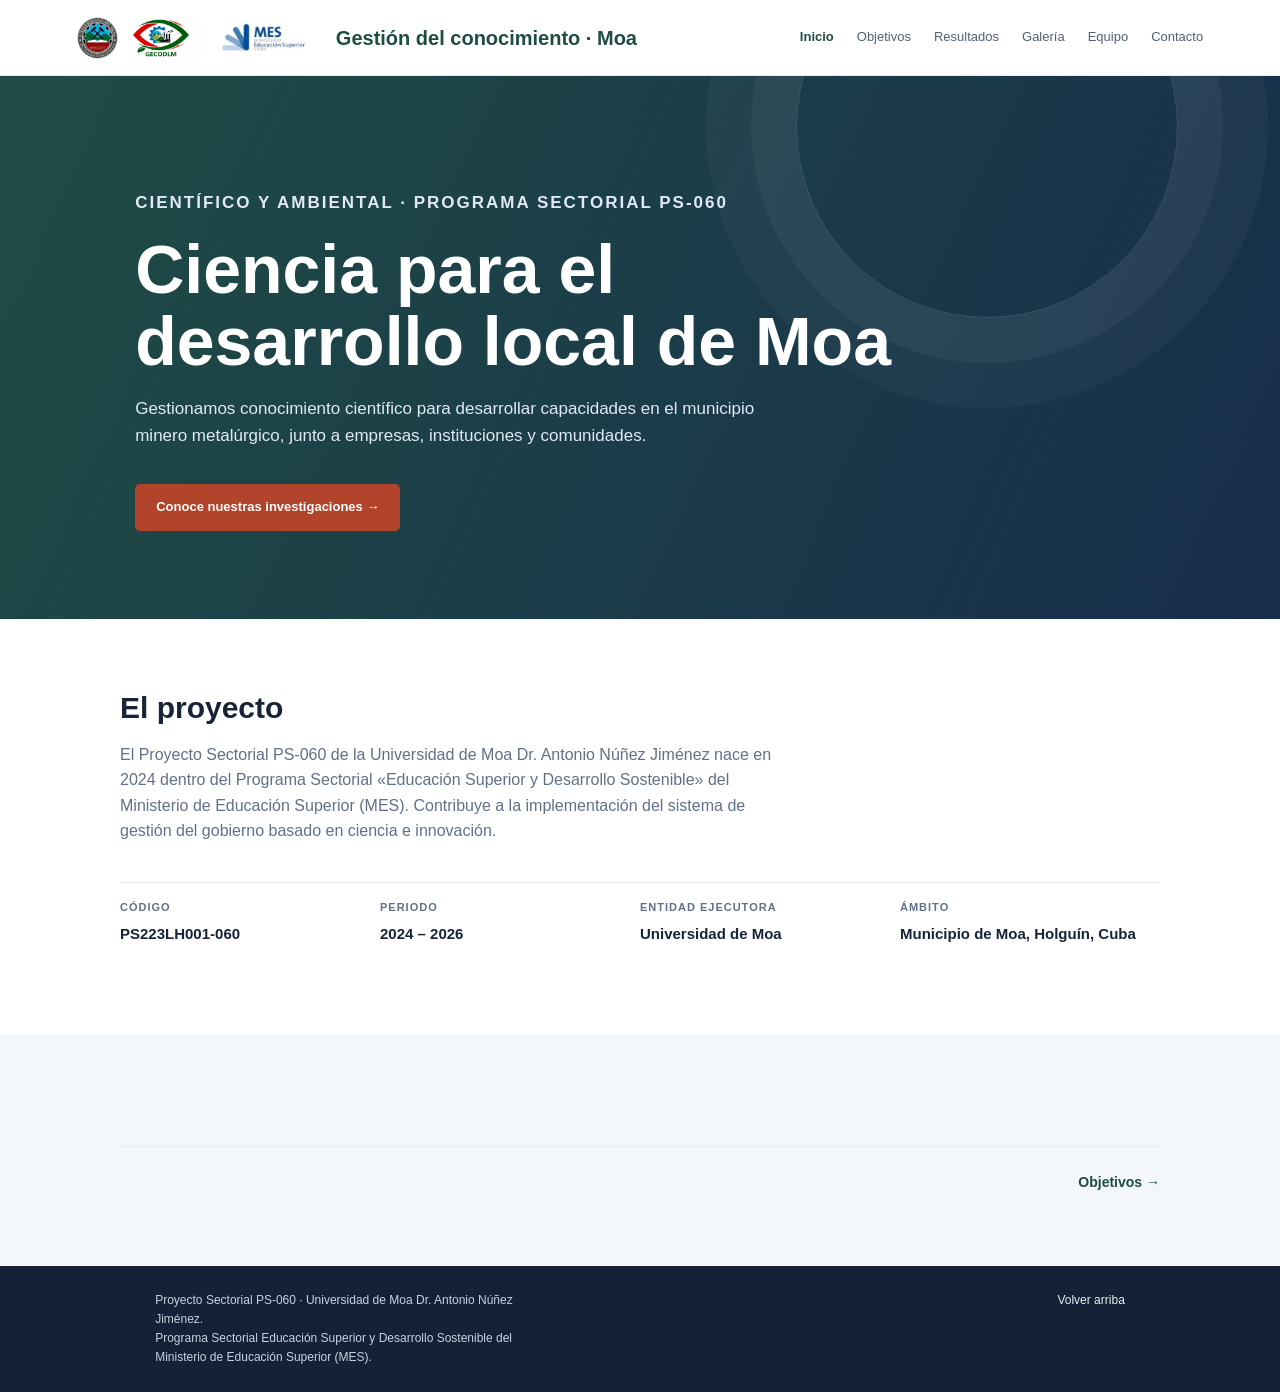
==== index.html @ 1b4654d0 "Add files via upload" ====
<!doctype html>
<html lang="es">
<head>
<meta charset="utf-8">
<meta name="viewport" content="width=device-width, initial-scale=1, viewport-fit=cover">
<meta name="claude:viewport-fit-sides" content="cover">
<title>Ciencia para el desarrollo local de Moa</title>
<link rel="stylesheet" href="css/style.css">
</head>
<body>
<header class="nav"><a class="logo" href="index.html"><img src="img/logos/umoa.png" alt="Logo de la Universidad de Moa"><img src="img/logos/gecodlm.png" alt="Logo del proyecto PS-060 GECODLM"><img src="img/logos/mes.png" alt="Logo del Ministerio de Educación Superior de Cuba"><span>Gestión del conocimiento · Moa</span></a><nav class="links" aria-label="Secciones"><a href="index.html" aria-current="page">Inicio</a><a href="objetivos.html">Objetivos</a><a href="resultados.html">Resultados</a><a href="galeria.html">Galería</a><a href="equipo.html">Equipo</a><a href="contacto.html">Contacto</a></nav></header>
<main>
<section class="hero" style="padding-block:96px 88px">
    <div class="wrap">
      <p class="eyebrow">Científico y ambiental · Programa Sectorial PS-060</p>
      <h1>Ciencia para el desarrollo local de Moa</h1>
      <p>Gestionamos conocimiento científico para desarrollar capacidades en el municipio minero metalúrgico, junto a empresas, instituciones y comunidades.</p>
      <a class="cta" href="objetivos.html">Conoce nuestras investigaciones →</a>
    </div>
  </section>
<section id="proyecto">
    <div class="wrap">
      <div class="intro">
        <h2 class="block-title">El proyecto</h2>
        <p>El Proyecto Sectorial PS-060 de la Universidad de Moa Dr. Antonio Núñez Jiménez nace en 2024 dentro del Programa Sectorial «Educación Superior y Desarrollo Sostenible» del Ministerio de Educación Superior (MES). Contribuye a la implementación del sistema de gestión del gobierno basado en ciencia e innovación.</p>
      </div>
      <ul class="facts">
        <li><span>Código</span><strong>PS223LH001-060</strong></li>
        <li><span>Periodo</span><strong>2024 – 2026</strong></li>
        <li><span>Entidad ejecutora</span><strong>Universidad de Moa</strong></li>
        <li><span>Ámbito</span><strong>Municipio de Moa, Holguín, Cuba</strong></li>
      </ul>
    </div>
  </section>
<section class="alt"><div class="wrap"><nav class="pager" aria-label="Paginación"><span></span><a href="objetivos.html">Objetivos →</a></nav></div></section>
</main>
<footer class="footer"><div class="wrap">
  <div class="wrap">
    <div>
      <p>Proyecto Sectorial PS-060 · Universidad de Moa Dr. Antonio Núñez Jiménez.</p>
      <p>Programa Sectorial Educación Superior y Desarrollo Sostenible del Ministerio de Educación Superior (MES).</p>
    </div>
    <p><a href="#inicio">Volver arriba</a></p>
  </div>
</div></footer>
</body>
</html>
---- css/style.css ----
:root{--primary:#1f4d45;--accent:#b1442a;--ink:#172337;--muted:#627087;--pale:#f3f6fa}*{box-sizing:border-box}html{scroll-behavior:smooth}body{margin:0;font-family:Inter,Arial,sans-serif;color:var(--ink);line-height:1.6}a{color:inherit;text-decoration:none}.nav{height:76px;display:flex;align-items:center;justify-content:space-between;padding:0 max(6vw,24px);background:white;border-bottom:1px solid #e9edf2}.logo{font-weight:850;font-size:20px;color:var(--primary)}.links{display:flex;gap:23px;font-size:13px;color:#526075}.links a:hover{color:var(--accent)}.hero{padding:105px max(9vw,25px) 100px;background:linear-gradient(115deg,var(--primary),#172d4c);color:white;position:relative;overflow:hidden}.hero:after{content:"";position:absolute;width:380px;height:380px;border:1px solid #ffffff25;border-radius:50%;right:8%;top:-140px;box-shadow:0 0 0 45px #ffffff0a,0 0 0 90px #ffffff08}.eyebrow{text-transform:uppercase;letter-spacing:2px;font-size:11px;color:#c5d8ff;font-weight:800}.hero h1{font-size:clamp(38px,6vw,68px);line-height:1.05;max-width:760px;margin:18px 0}.hero p{font-size:17px;max-width:620px;color:#e1e9f6}.cta{display:inline-block;background:var(--accent);color:white;padding:13px 21px;border-radius:5px;margin-top:18px;font-weight:750;font-size:13px}.content{padding:75px max(9vw,25px)}.intro{max-width:680px;margin-bottom:38px}.intro h2{font-size:30px;margin:0 0 8px}.intro p,.feature p{color:var(--muted)}.grid{display:grid;grid-template-columns:repeat(3,1fr);gap:20px}.feature{padding:28px;border:1px solid #e7ebf0;border-radius:9px;background:white;min-height:235px}.number{color:var(--accent);font-size:12px;font-weight:850}.feature h2{font-size:20px;margin:15px 0 8px}.feature p{font-size:14px}.text-link{font-size:12px;color:var(--primary);font-weight:800}.contact{background:var(--pale);padding:50px max(9vw,25px);display:flex;justify-content:space-between;align-items:center;gap:20px}.contact h2{margin:0}.contact p{color:var(--muted);margin:5px 0}.footer{background:#142238;color:#c7d1df;padding:25px max(9vw,25px);font-size:12px;display:flex;justify-content:space-between;gap:15px}@media(max-width:760px){.nav{height:auto;min-height:70px;align-items:flex-start;gap:15px;flex-direction:column;padding-top:17px;padding-bottom:15px}.links{flex-wrap:wrap;gap:10px 16px}.hero{padding-top:75px;padding-bottom:75px}.grid{grid-template-columns:1fr}.content{padding-top:55px;padding-bottom:55px}.contact,.footer{align-items:flex-start;flex-direction:column}}
/* Componentes añadidos para las páginas del proyecto (no incluidos en el generador) */
.wrap{max-width:1080px;margin-inline:auto;padding-left:max(20px,env(safe-area-inset-left,0px));padding-right:max(20px,env(safe-area-inset-right,0px))}
section{padding-block:72px}
.alt{background:var(--pale)}
.block-title{font-size:30px;line-height:1.15;margin:0 0 8px}
.intro .muted,.muted{color:var(--muted);margin:0}
.nav .logo{display:flex;align-items:center;gap:10px}
.logo img{height:42px;width:auto}
.links a[aria-current="page"]{color:var(--primary);font-weight:800}
.hero{padding-block:96px 88px}
.facts{display:grid;grid-template-columns:repeat(auto-fit,minmax(190px,1fr));margin:34px 0 0;padding:0;list-style:none;border-top:1px solid #e7ebf0}
.facts li{padding:16px 16px 16px 0;min-width:0}
.facts span{display:block;font-size:11px;text-transform:uppercase;letter-spacing:1px;color:var(--muted);font-weight:700;margin-bottom:4px}
.facts strong{font-size:15px;overflow-wrap:anywhere}
.feature ul{margin:0 0 16px;padding-left:1.1em;font-size:14px;color:var(--muted)}
.feature{display:flex;flex-direction:column}
.text-link{margin-top:auto}
.stats{display:grid;grid-template-columns:repeat(auto-fit,minmax(160px,1fr));margin:0;padding:0;list-style:none}
.stats li{padding:22px 16px 22px 0;border-top:2px solid var(--primary);min-width:0}
.stats strong{display:block;font-size:34px;line-height:1;color:var(--primary);font-variant-numeric:tabular-nums}
.stats span{display:block;margin-top:8px;font-size:14px;color:var(--muted)}
.two{display:grid;grid-template-columns:minmax(0,1fr);gap:36px}
@media(min-width:820px){.two{grid-template-columns:minmax(0,1fr) minmax(0,1fr);gap:56px}}
.plain{list-style:none;margin:0;padding:0}
.plain li{padding:12px 0;border-bottom:1px solid #e7ebf0;font-size:15px}
.plain li:first-child{border-top:1px solid #e7ebf0}
.results{display:grid;grid-template-columns:repeat(auto-fit,minmax(240px,1fr));gap:16px}
.card{background:white;border:1px solid #e7ebf0;border-radius:9px;padding:20px;min-width:0}
.card .num{font-weight:800;color:var(--accent);font-size:12px}
.card h3{font-size:17px;margin:8px 0 6px;line-height:1.3}
.card p{margin:0;font-size:14px;color:var(--muted)}
.tag{display:inline-block;margin-top:12px;font-size:12px;font-weight:700;padding:3px 10px;border-radius:999px;background:var(--pale);color:var(--primary)}
.tag.warm{background:#f6e3dc;color:var(--accent)}
.gallery{display:grid;grid-template-columns:repeat(2,minmax(0,1fr));gap:12px;margin:0;padding:0;list-style:none}
@media(min-width:760px){.gallery{grid-template-columns:repeat(3,minmax(0,1fr))}}
.gallery figure{margin:0;min-width:0}
.gallery .shot{aspect-ratio:4/3;overflow:hidden;border-radius:8px;border:1px solid #e7ebf0;background:white}
.gallery img{width:100%;height:100%;object-fit:cover}
.gallery figcaption{font-size:13px;color:var(--muted);margin-top:6px;line-height:1.4}
.team{display:grid;grid-template-columns:repeat(auto-fit,minmax(230px,1fr));gap:14px;margin:0;padding:0;list-style:none}
.team li{background:white;border:1px solid #e7ebf0;border-radius:9px;padding:18px;min-width:0}
.team strong{display:block;font-size:15px}
.team span{font-size:13px;color:var(--muted)}
.contact .mail{font-weight:700;color:var(--ink);overflow-wrap:anywhere;user-select:all}
.contact .wrap{display:flex;justify-content:space-between;align-items:center;gap:24px;flex-wrap:wrap}
.contact{padding-block:56px}
.footer .wrap{display:flex;justify-content:space-between;gap:16px;flex-wrap:wrap;width:100%}
.footer p{margin:0;max-width:60ch}
.footer a{color:#e6f0ec}
.pager{display:flex;justify-content:space-between;gap:16px;flex-wrap:wrap;margin-top:40px;padding-top:24px;border-top:1px solid #e7ebf0}
.pager a{font-weight:800;color:var(--primary);font-size:14px}
@media(max-width:760px){.grid{grid-template-columns:minmax(0,1fr)}.nav .wrap{flex-direction:column;align-items:flex-start}}
@media(max-width:760px){.nav .logo{flex-wrap:wrap;gap:8px}.logo span{font-size:15px}.logo img{height:36px}}
.nav{height:auto;min-height:76px;padding-block:10px;flex-wrap:wrap;gap:10px 24px}
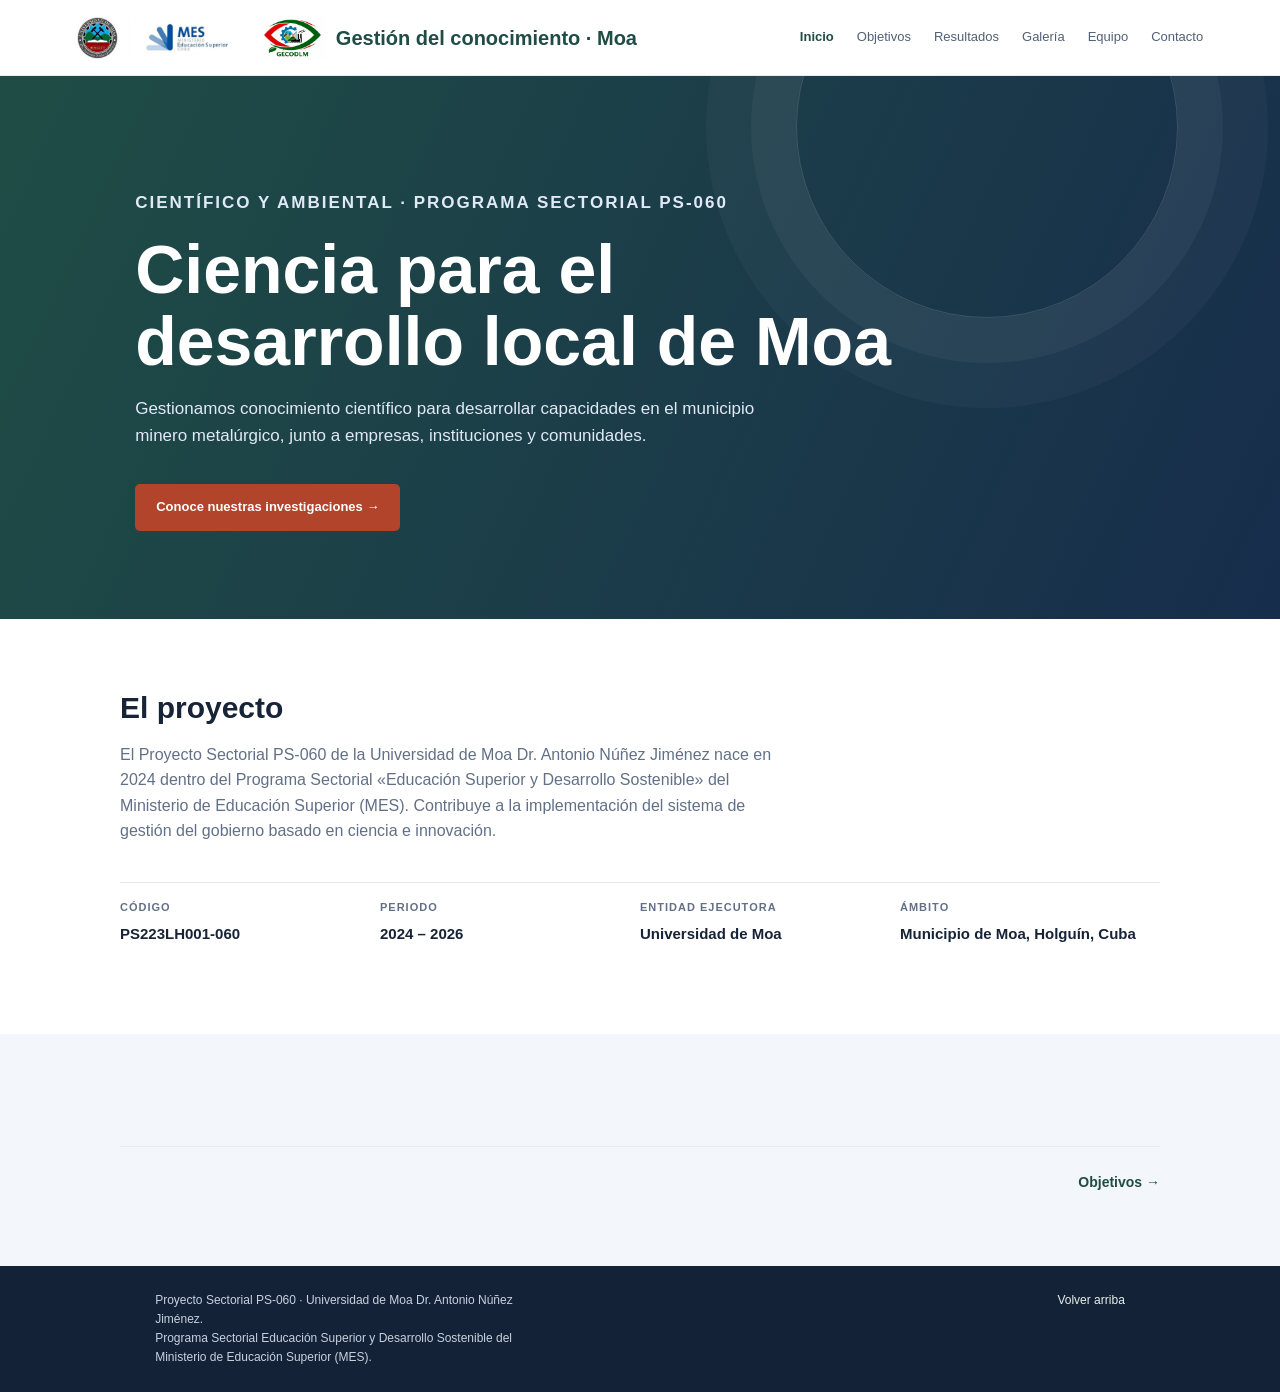
==== commit 349b38b3: "Add files via upload" ====
--- a/index.html
+++ b/index.html
@@ -8,7 +8,7 @@
 <link rel="stylesheet" href="css/style.css">
 </head>
 <body>
-<header class="nav"><a class="logo" href="index.html"><img src="img/logos/umoa.png" alt="Logo de la Universidad de Moa"><img src="img/logos/gecodlm.png" alt="Logo del proyecto PS-060 GECODLM"><img src="img/logos/mes.png" alt="Logo del Ministerio de Educación Superior de Cuba"><span>Gestión del conocimiento · Moa</span></a><nav class="links" aria-label="Secciones"><a href="index.html" aria-current="page">Inicio</a><a href="objetivos.html">Objetivos</a><a href="resultados.html">Resultados</a><a href="galeria.html">Galería</a><a href="equipo.html">Equipo</a><a href="contacto.html">Contacto</a></nav></header>
+<header class="nav"><a class="logo" href="index.html"><img src="img/logos/umoa.png" alt="Logo de la Universidad de Moa"><img src="img/logos/mes.png" alt="Logo del Ministerio de Educación Superior de Cuba"><img src="img/logos/gecodlm.png" alt="Logo del proyecto PS-060 GECODLM"><span>Gestión del conocimiento · Moa</span></a><nav class="links" aria-label="Secciones"><a href="index.html" aria-current="page">Inicio</a><a href="objetivos.html">Objetivos</a><a href="resultados.html">Resultados</a><a href="galeria.html">Galería</a><a href="equipo.html">Equipo</a><a href="contacto.html">Contacto</a></nav></header>
 <main>
 <section class="hero" style="padding-block:96px 88px">
     <div class="wrap">
